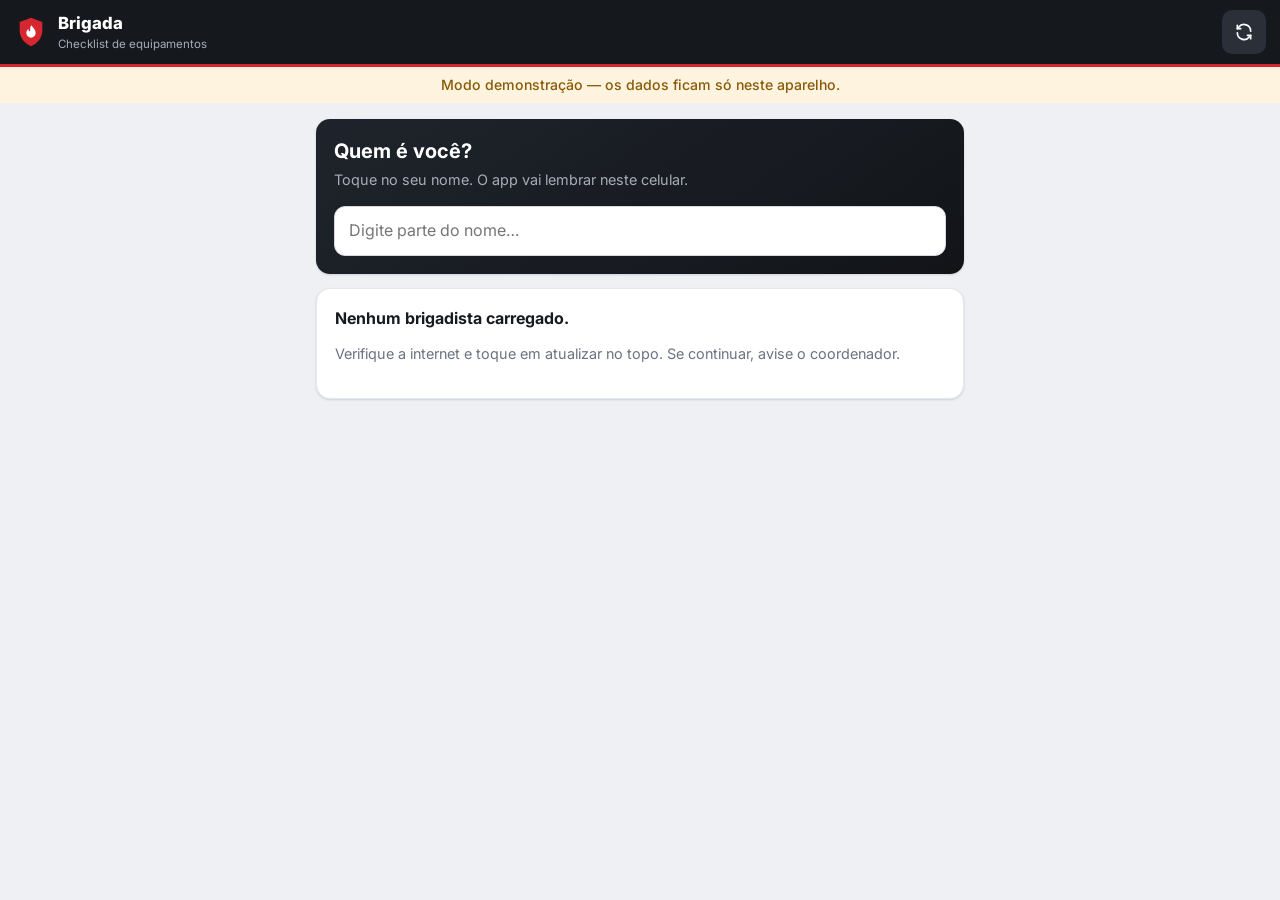
==== index.html @ 599e7965 "Checklist da brigada: app do celular, gestão e banco Supabase - index.html: app da brigada (login po" ====
<!doctype html>
<html lang="pt-BR">
<head>
<meta charset="utf-8">
<meta name="viewport" content="width=device-width, initial-scale=1, viewport-fit=cover">
<meta name="theme-color" content="#15181d">
<meta name="apple-mobile-web-app-capable" content="yes">
<title>Brigada Checklist</title>
<link rel="icon" href="data:image/svg+xml,<svg xmlns='http://www.w3.org/2000/svg' viewBox='0 0 24 24'><path d='M12 2l8 3v6c0 5-3.5 9.5-8 11-4.5-1.5-8-6-8-11V5z' fill='%23d6262f'/></svg>">
<link rel="preconnect" href="https://fonts.googleapis.com">
<link href="https://fonts.googleapis.com/css2?family=Inter:wght@400;500;600;700;800&display=swap" rel="stylesheet">
<link rel="stylesheet" href="estilo.css">
<style>
  /* Específico do app de celular */
  .btn-scan { min-height: 132px; justify-content: flex-start; gap: 18px; padding: 20px 22px; text-align: left; position: relative; overflow: hidden; }
  .btn-scan .ic { width: 58px; height: 58px; }
  .btn-scan b { display: block; font-size: 1.5rem; font-weight: 800; }
  .btn-scan small { display: block; font-weight: 500; opacity: .85; font-size: .9rem; }
  .btn-scan::after { content: ""; position: absolute; right: -30px; top: -30px; width: 140px; height: 140px; border-radius: 50%; background: rgba(255,255,255,.08); }
  .btn-meus { min-height: 76px; justify-content: flex-start; text-align: left; }
  .btn-meus .tag { margin-left: auto; }
  .nomes .btn { justify-content: flex-start; text-align: left; min-height: 60px; font-size: 1rem; margin-bottom: 8px; font-weight: 600; }
  .nomes .btn small { margin-left: auto; font-weight: 500; color: var(--muted); white-space: nowrap; }
  .ativo-card .topo-eq { display: flex; gap: 14px; align-items: center; }
  .ativo-card .topo-eq .chip { width: 54px; height: 54px; border-radius: 14px; background: var(--red); color: #fff; }
  .ativo-card .topo-eq .chip .ic { width: 30px; height: 30px; }
  .ativo-card .cod { font-size: 1.6rem; font-weight: 800; line-height: 1.1; }
  .ativo-card dl { margin: 16px 0 0; display: grid; grid-template-columns: auto 1fr; gap: 9px 14px; font-size: .92rem; }
  .ativo-card dt { color: #a7adb8; }
  .ativo-card dd { margin: 0; text-align: right; font-weight: 600; }
  .item { border: 1px solid var(--line); border-radius: var(--raio); padding: 14px; margin-bottom: 10px; background: #fff; box-shadow: var(--sombra); }
  .item.ok { border-color: var(--green); box-shadow: inset 4px 0 0 var(--green), var(--sombra); }
  .item.nc { border-color: var(--red); box-shadow: inset 4px 0 0 var(--red), var(--sombra); background: #fffafa; }
  .item p { margin: 0 0 12px; font-weight: 600; display: flex; gap: 10px; }
  .item p .n { color: var(--muted); font-variant-numeric: tabular-nums; }
  .item .opc { display: grid; grid-template-columns: 1fr 1fr; gap: 10px; }
  .item .opc button { min-height: 58px; font: inherit; font-size: 1.05rem; font-weight: 700; border-radius: 11px; border: 1.5px solid var(--line); background: #f8f9fb; color: var(--txt); display: flex; align-items: center; justify-content: center; gap: 8px; cursor: pointer; }
  .item.ok .opc .b-ok { background: var(--green); border-color: var(--green); color: #fff; }
  .item.nc .opc .b-nc { background: var(--red); border-color: var(--red); color: #fff; }
  .ok-msg { text-align: center; padding: 34px 18px; }
  .ok-msg .chip { width: 76px; height: 76px; border-radius: 50%; margin-bottom: 10px; }
  .ok-msg .chip .ic { width: 40px; height: 40px; }
  .scan-box { background: var(--ink); border-radius: 18px; padding: 18px; color: #fff; text-align: center; }
  .scan-box h2 { margin: 0; }
  .scan-frame { position: relative; margin: 16px auto 8px; max-width: 420px; }
  #leitor { width: 100%; border-radius: 12px; overflow: hidden; background: #000; min-height: 280px; }
  #leitor video { object-fit: cover; }
  .scan-frame .c { position: absolute; width: 38px; height: 38px; border: 4px solid #fff; z-index: 2; pointer-events: none; }
  .scan-frame .c1 { top: -6px; left: -6px; border-right: 0; border-bottom: 0; border-radius: 12px 0 0 0; }
  .scan-frame .c2 { top: -6px; right: -6px; border-left: 0; border-bottom: 0; border-radius: 0 12px 0 0; }
  .scan-frame .c3 { bottom: -6px; left: -6px; border-right: 0; border-top: 0; border-radius: 0 0 0 12px; }
  .scan-frame .c4 { bottom: -6px; right: -6px; border-left: 0; border-top: 0; border-radius: 0 0 12px 0; }
  @media (max-width: 420px) { .marca small { display: none; } }
</style>
</head>
<body>
<header class="topo">
  <button class="ibtn" id="btn-voltar" aria-label="Voltar" onclick="voltar()" hidden></button>
  <a class="marca" href="#/">
    <svg class="escudo" viewBox="0 0 24 24"><path d="M12 2l8 3v6c0 5-3.5 9.5-8 11-4.5-1.5-8-6-8-11V5z" fill="#d6262f"/><path d="M12.2 7.2c1.6 1.9 3.1 3.2 3.1 5.5a3.3 3.3 0 0 1-6.6 0c0-1.3.6-2.2 1.4-2.9.1 1.1.7 1.7 1.3 1.7 0-1.7-.2-2.8.8-4.3z" fill="#fff"/></svg>
    <span style="min-width:0"><b id="titulo">Brigada</b><small>Checklist de equipamentos</small></span>
  </a>
  <img class="logo" src="logo.png" alt="Dois Marcos Sementes" onerror="this.hidden=true">
  <button class="ibtn" id="btn-sync" onclick="sincronizar(true)" aria-label="Atualizar dados"></button>
</header>
<div id="banner"></div>
<main id="app"><div class="carregando">Carregando…</div></main>

<script src="dados-iniciais.js"></script>
<script src="comum.js"></script>
<script>
/* =================== APP DA BRIGADA (celular) =================== */
let leitorQR = null;
let destinoPosLogin = '';   // rota pedida antes de escolher o nome (ex.: link do QR)
const usuario = () => lsGet(LS.usuario, null);
/* dupla atual do brigadista (lida do cadastro, para refletir trocas feitas na gestão) */
function minhaDupla() { const u = usuario(); const b = u && S.brigadistas.find(x => x.Nome === u.Nome); return String(b ? b.Dupla || '' : (u && u.Dupla) || ''); }

/* Leitura do QR: o checklist só abre com o código secreto lido na etiqueta.
   O código fica só na memória (some do endereço) e vale por 30 minutos. */
const VALIDADE_LEITURA_MIN = 30;
let leitura = null; // { cod, token, em }
function leituraValida(cod) {
  return leitura && leitura.cod.toUpperCase() === String(cod).toUpperCase() && Date.now() - leitura.em < VALIDADE_LEITURA_MIN * 60000;
}

const ROTAS = { '': telaInicio, 'quem': telaQuem, 'ler': telaLer, 'eq': telaChecklist, 'meus': telaMeus };

function rota() {
  pararLeitor();
  let partes = location.hash.replace(/^#\/?/, '').split('/');
  // link vindo do QR: #/eq/CODIGO/TOKEN → guarda o token e tira do endereço
  if (partes[0] === 'eq' && partes[2]) {
    leitura = { cod: decodeURIComponent(partes[1]), token: decodeURIComponent(partes[2]), em: Date.now() };
    history.replaceState(null, '', '#/eq/' + partes[1]);
    partes = partes.slice(0, 2);
  }
  const nome = ROTAS[partes[0]] ? partes[0] : '';
  const arg = decodeURIComponent(partes.slice(1).join('/'));
  if (!usuario() && nome !== 'quem') {
    destinoPosLogin = location.hash.replace(/^#\/?/, '');
    return telaQuem();
  }
  document.getElementById('btn-voltar').hidden = nome === '';
  ROTAS[nome](arg);
  window.scrollTo(0, 0);
}
function render(titulo, html) {
  document.getElementById('titulo').textContent = titulo;
  document.getElementById('app').innerHTML = html;
}

async function sincronizar(manual) {
  const b = document.getElementById('btn-sync');
  b.disabled = true;
  await enviarFila();
  await carregar();
  b.disabled = false;
  atualizarBanner();
  rota();
  if (manual) toast(S.offline ? 'Sem internet — usando dados salvos' : 'Dados atualizados');
}

/* ---------- Login: escolher o nome ---------- */
function telaQuem() {
  document.getElementById('btn-voltar').hidden = !usuario();
  const lista = S.brigadistas.filter(ativo).sort((a, b) => a.Nome.localeCompare(b.Nome));
  render('Brigada', `
    <div class="card escuro">
      <h2 style="margin-bottom:4px">Quem é você?</h2>
      <p class="muted" style="margin-top:0">Toque no seu nome. O app vai lembrar neste celular.</p>
      <input id="busca-nome" type="search" placeholder="Digite parte do nome…" oninput="filtrarNomes(this.value)" autocomplete="off">
    </div>
    <div class="nomes" id="nomes">
      ${lista.map(b => `<button type="button" class="btn sec" data-n="${esc(semAcento(b.Nome))}" onclick="escolherUsuario(${S.brigadistas.indexOf(b)})">
        ${esc(b.Nome)} <small>${b.Dupla ? 'Dupla ' + esc(b.Dupla) : esc(b.Setor)}</small></button>`).join('')}
      ${lista.length ? '' : `<div class="card"><b>Nenhum brigadista carregado.</b><p class="muted">Verifique a internet e toque em atualizar no topo. Se continuar, avise o coordenador.</p></div>`}
    </div>`);
}
const semAcento = s => String(s).normalize('NFD').replace(/[̀-ͯ]/g, '').toLowerCase();
function filtrarNomes(q) {
  q = semAcento(q).trim();
  document.querySelectorAll('#nomes .btn').forEach(b => b.hidden = q && !b.dataset.n.includes(q));
}
function escolherUsuario(i) {
  const b = S.brigadistas[i];
  lsSet(LS.usuario, { Nome: b.Nome, Dupla: String(b.Dupla || '') });
  const destino = destinoPosLogin && destinoPosLogin !== 'quem' ? destinoPosLogin : '';
  destinoPosLogin = '';
  ir(destino);
  toast('Olá, ' + primeiroNome(b.Nome) + '!');
}
function sair() { lsSet(LS.usuario, null); ir('quem'); }

/* ---------- Início ---------- */
function telaInicio() {
  const u = usuario();
  const meus = equipamentos().filter(e => minhaDupla() && duplaDe(e) === minhaDupla());
  const r = resumo(meus, mesAtual());
  const parceiro = membrosDupla(minhaDupla()).filter(b => b.Nome !== u.Nome).map(b => primeiroNome(b.Nome)).join(', ');
  render('Brigada', `
    <div class="card escuro">
      <div class="donut-wrap" style="gap:16px">
        <div style="flex:1;min-width:170px">
          <div class="muted">Olá,</div>
          <h2 style="margin:0 0 4px;font-size:1.3rem">${esc(u.Nome)}</h2>
          <div class="muted">${minhaDupla() ? 'Dupla ' + esc(minhaDupla()) + (parceiro ? ' · com ' + esc(parceiro) : '') : 'Sem dupla definida'}</div>
          <button class="btn peq escuro" style="margin-top:12px" onclick="sair()">${ico('sair')} Não sou eu</button>
        </div>
        ${meus.length ? donut([{ v: r.ok, cor: COR.ok }, { v: r.nc, cor: COR.nc }], r.pct + '%', 'feito', 116, 'rgba(255,255,255,.14)') : ''}
      </div>
      ${meus.length ? `<div style="margin-top:14px;font-size:.92rem"><b>${nomeMes(mesAtual())}</b> · ${r.feitos} de ${r.total} feitos ·
        ${r.pend ? `<span style="color:#f5b94a">faltam ${r.pend}</span>` : '<span style="color:#5fd39f">tudo feito ✔</span>'}</div>`
      : '<p class="muted" style="margin-bottom:0">Nenhum equipamento atribuído à sua dupla ainda.</p>'}
    </div>
    <button class="btn btn-scan" onclick="ir('ler')">${ico('scan')}<span><b>Ler QR Code</b><small>Aponte para a etiqueta do equipamento</small></span></button>
    <button class="btn sec btn-meus" onclick="ir('meus')"><span class="chip ambar">${ico('lista')}</span>Meus equipamentos${r.pend ? `<span class="tag pend">${r.pend} pendentes</span>` : ''}</button>`);
}

/* ---------- Leitor de QR ---------- */
function telaLer() {
  render('Ler QR Code', `
    <div class="scan-box">
      <h2>Escanear equipamento</h2>
      <div class="muted" style="color:#a7adb8">QR Code na etiqueta do extintor ou hidrante</div>
      <div class="scan-frame"><span class="c c1"></span><span class="c c2"></span><span class="c c3"></span><span class="c c4"></span><div id="leitor"></div></div>
    </div>
    <div class="card" style="margin-top:14px">
      <p class="muted" style="margin:0">O checklist só abre lendo o QR Code no local. Etiqueta danificada ou ilegível? <b>Avise o coordenador</b> para imprimir outra.</p>
    </div>`);
  iniciarLeitor();
}
/* Texto lido no QR → { cod, token }. Etiquetas antigas (sem token) não valem. */
function lerQR(txt) {
  const m = String(txt).match(/#\/eq\/([^/?&#\s]+)\/([^/?&#\s]+)/);
  if (!m) return toast('Este QR Code não é uma etiqueta válida da brigada.');
  const cod = decodeURIComponent(m[1]);
  const eq = eqPorCodigo(cod);
  if (!eq) return toast('Equipamento não encontrado: ' + cod);
  leitura = { cod: eq.Codigo, token: decodeURIComponent(m[2]), em: Date.now() };
  ir('eq/' + encodeURIComponent(eq.Codigo));
}
function msgLeitor(txt) { const el = document.getElementById('leitor'); if (el) el.innerHTML = `<p style="color:#fff;padding:40px 20px">${txt}</p>`; }
async function iniciarLeitor() {
  if (!window.Html5Qrcode) {
    try { await carregarScript('https://unpkg.com/html5-qrcode@2.3.8/html5-qrcode.min.js'); }
    catch (e) { return msgLeitor('Não foi possível carregar o leitor. Use a câmera do próprio celular para ler o QR Code.'); }
  }
  if (!document.getElementById('leitor') || leitorQR) return;
  leitorQR = new Html5Qrcode('leitor');
  leitorQR.start({ facingMode: 'environment' }, { fps: 10, qrbox: { width: 230, height: 230 } },
    txt => { pararLeitor(); if (navigator.vibrate) navigator.vibrate(120); lerQR(txt); },
    () => {}
  ).catch(() => msgLeitor('Sem acesso à câmera. Permita o uso da câmera no navegador, ou use a câmera do próprio celular para ler o QR Code.'));
}
function pararLeitor() {
  if (!leitorQR) return;
  const l = leitorQR; leitorQR = null;
  try { l.stop().then(() => l.clear()).catch(() => {}); } catch (e) {}
}

/* ---------- Checklist ---------- */
let respostas = {};
function telaChecklist(cod) {
  const eq = eqPorCodigo(cod);
  if (!eq) return render('Equipamento', `<div class="card"><h2>Código não encontrado</h2><p>${esc(cod)}</p></div><button class="btn" onclick="ir('')">Início</button>`);
  const u = usuario();
  const st = statusEq(eq.Codigo, mesAtual());
  const itens = itensDe(eq);
  respostas = {};
  const outraDupla = duplaDe(eq) && minhaDupla() && duplaDe(eq) !== minhaDupla();
  if (!leituraValida(eq.Codigo)) return telaPrecisaLer(eq, st);
  render(eq.Codigo, `
    <div class="card escuro ativo-card">
      <div class="topo-eq">
        <span class="chip">${iconeDe(eq)}</span>
        <div style="min-width:0"><div class="cod">${esc(eq.Codigo)}</div><div class="muted">${esc(nomeTipo(eq))}</div></div>
      </div>
      <dl>
        <dt>Setor (local)</dt><dd>${esc(eq.Local)}${eq.Grupo ? '<br><span class="muted">' + esc(eq.Grupo) + '</span>' : ''}</dd>
        <dt>Responsável</dt><dd>${duplaDe(eq) ? 'Dupla ' + esc(duplaDe(eq)) + ' · ' + esc(nomesDupla(duplaDe(eq))) : 'Sem dupla'}</dd>
        <dt>Último checklist</dt><dd>${st.reg ? fmtData(st.reg.DataHora) + ' · ' + esc(primeiroNome(st.reg.Brigadista)) : '—'}</dd>
        <dt>Status do mês</dt><dd>${tagStatus(st)}</dd>
      </dl>
      ${outraDupla ? `<div class="aviso">Este equipamento é da dupla ${esc(duplaDe(eq))}. Você pode fazer mesmo assim.</div>` : ''}
    </div>
    <button class="btn verde" onclick="marcarTodos()">${ico('ok')} Marcar tudo OK</button>
    <div id="itens">
      ${itens.map((t, i) => `<div class="item" id="it${i}"><p><span class="n">${String(i + 1).padStart(2, '0')}</span>${esc(t)}</p>
        <div class="opc"><button class="b-ok" onclick="resp(${i},'ok')">${ico('ok')} OK</button><button class="b-nc" onclick="resp(${i},'nc')">${ico('x')} Problema</button></div></div>`).join('')}
    </div>
    <div class="card">
      <label class="campo" for="obs" style="margin-top:0">Observação <span class="muted" id="obs-obrig"></span></label>
      <textarea id="obs" placeholder="Descreva o problema encontrado…"></textarea>
    </div>
    <button class="btn" style="min-height:70px;font-size:1.2rem" id="btn-salvar" onclick="salvarChecklist('${esc(eq.Codigo)}')">${ico('salvar')} Salvar checklist</button>`);
}
/* Sem leitura válida do QR: mostra só as informações e manda ler a etiqueta no local */
function telaPrecisaLer(eq, st) {
  render(eq.Codigo, `
    <div class="card escuro ativo-card">
      <div class="topo-eq">
        <span class="chip">${iconeDe(eq)}</span>
        <div style="min-width:0"><div class="cod">${esc(eq.Codigo)}</div><div class="muted">${esc(nomeTipo(eq))}</div></div>
      </div>
      <dl>
        <dt>Setor (local)</dt><dd>${esc(eq.Local)}</dd>
        <dt>Status do mês</dt><dd>${tagStatus(st)}</dd>
      </dl>
    </div>
    <div class="card ok-msg" style="padding:24px 18px">
      <span class="chip ambar">${ico('scan')}</span>
      <h2>Vá até o equipamento</h2>
      <p class="muted" style="margin:0">Para fazer o checklist é obrigatório ler o QR Code da etiqueta, no local.${leitura && leitura.cod === eq.Codigo ? ' A leitura anterior expirou (vale ' + VALIDADE_LEITURA_MIN + ' min).' : ''}</p>
    </div>
    <button class="btn btn-scan" onclick="ir('ler')">${ico('scan')}<span><b>Ler QR Code</b><small>Aponte para a etiqueta do equipamento</small></span></button>`);
}
function resp(i, v) {
  respostas[i] = v;
  document.getElementById('it' + i).className = 'item ' + v;
  const temNC = Object.values(respostas).includes('nc');
  document.getElementById('obs-obrig').textContent = temNC ? '(obrigatória)' : '';
}
function marcarTodos() {
  document.querySelectorAll('#itens .item').forEach((_, i) => resp(i, 'ok'));
  document.getElementById('btn-salvar').scrollIntoView({ behavior: 'smooth', block: 'center' });
}
async function salvarChecklist(cod) {
  const eq = eqPorCodigo(cod), itens = itensDe(eq), u = usuario();
  const falta = itens.findIndex((_, i) => !respostas[i]);
  if (falta >= 0) { toast('Responda o item ' + (falta + 1)); document.getElementById('it' + falta).scrollIntoView({ behavior: 'smooth', block: 'center' }); return; }
  const nc = itens.filter((_, i) => respostas[i] === 'nc');
  const obs = document.getElementById('obs').value.trim();
  if (nc.length && !obs) { toast('Descreva o problema na observação'); document.getElementById('obs').focus(); return; }
  if (!leituraValida(eq.Codigo)) { toast('A leitura do QR expirou. Leia a etiqueta de novo.'); return ir('ler'); }
  const btn = document.getElementById('btn-salvar'); btn.disabled = true; btn.textContent = 'Salvando…';
  const agora = new Date();
  const reg = {
    Id: agora.getTime().toString(36) + Math.random().toString(36).slice(2, 7),
    DataHora: agora.toISOString(), Mes: mesDe(agora),
    Codigo: eq.Codigo, Categoria: eq.Categoria, Tipo: eq.Tipo, Local: eq.Local, Dupla: duplaDe(eq), Setor: setorDe(eq),
    Brigadista: u.Nome, Resultado: nc.length ? 'NC' : 'OK', ItensNC: nc.join('; '), Observacao: obs,
    Detalhe: JSON.stringify({ itens: Object.fromEntries(itens.map((t, i) => [t, respostas[i]])), origem: 'QR', lidoEm: new Date(leitura.em).toISOString(), duplaBrigadista: minhaDupla() }),
    Token: leitura.token, // o banco confere com o código da etiqueta; não é gravado
  };
  leitura = null; // cada leitura vale para um checklist
  const { enviado, recusado } = await salvarRegistro(reg);
  atualizarBanner();
  if (recusado) return render('Recusado', `
    <div class="card ok-msg">
      <span class="chip vermelho">${ico('x')}</span>
      <h2>Checklist não aceito</h2>
      <p class="muted" style="margin:0">O QR Code lido não confere com a etiqueta atual de <b>${esc(eq.Codigo)}</b>. A etiqueta pode ter sido trocada. Leia a etiqueta do equipamento de novo ou avise o coordenador.</p>
    </div>
    <button class="btn btn-scan" onclick="ir('ler')">${ico('scan')}<span><b>Ler QR Code</b><small>Tentar de novo</small></span></button>`);
  render('Salvo', `
    <div class="card ok-msg">
      <span class="chip ${nc.length ? 'vermelho' : 'verde'}">${ico(nc.length ? 'alerta' : 'ok')}</span>
      <h2>${nc.length ? 'Salvo com problema' : 'Checklist salvo!'}</h2>
      <p style="margin:0"><b>${esc(eq.Codigo)}</b> · ${esc(eq.Local)}</p>
      ${nc.length ? `<p class="muted">Problemas: ${esc(nc.join('; '))}</p>` : ''}
      ${!enviado ? '<p class="aviso">Sem internet: ficou salvo no celular e será enviado automaticamente.</p>' : ''}
    </div>
    <button class="btn btn-scan" onclick="ir('ler')">${ico('scan')}<span><b>Próximo equipamento</b><small>Ler outro QR Code</small></span></button>
    <div class="grade2">
      <button class="btn sec" onclick="ir('meus')">${ico('lista')} Meus</button>
      <button class="btn sec" onclick="ir('')">${ico('inicio')} Início</button>
    </div>`);
}

/* ---------- Meus equipamentos ---------- */
function telaMeus() {
  const u = usuario(), mes = mesAtual();
  const ordem = { pend: 0, nc: 1, ok: 2 };
  const meus = equipamentos().filter(e => minhaDupla() && duplaDe(e) === minhaDupla())
    .map(e => ({ e, s: statusEq(e.Codigo, mes) }))
    .sort((a, b) => (ordem[a.s.st] - ordem[b.s.st]) || a.e.Codigo.localeCompare(b.e.Codigo));
  const r = resumo(meus.map(x => x.e), mes);
  // agrupa por setor (localização); setores com pendência aparecem primeiro
  const grupos = setoresDaDupla(minhaDupla()).map(nome => ({ nome, itens: meus.filter(x => setorDe(x.e) === nome) }))
    .filter(g => g.itens.length)
    .sort((a, b) => (b.itens.filter(x => x.s.st === 'pend').length > 0) - (a.itens.filter(x => x.s.st === 'pend').length > 0) || ordenaPt(a.nome, b.nome));
  render('Meus equipamentos', `
    <div class="card">
      <div class="linha" style="justify-content:space-between"><h2 style="margin:0">Dupla ${esc(minhaDupla() || '—')}</h2><span class="muted">${nomeMes(mes)}</span></div>
      <div class="muted" style="margin-top:4px">${grupos.length} setor(es) · ${r.total} equipamentos · checklist só lendo o QR no local</div>
      <div class="linha" style="justify-content:space-between;margin:10px 0 6px"><span>${r.feitos} de ${r.total} feitos</span><b>${r.pct}%</b></div>
      <div class="barra"><i style="width:${r.pct}%"></i></div>
    </div>
    ${grupos.map(g => { const rg = resumo(g.itens.map(x => x.e), mes); return `
    <div class="card" style="padding-top:12px;padding-bottom:6px">
      <div class="linha" style="justify-content:space-between;gap:8px"><b style="flex:1;min-width:0">${esc(g.nome)}</b><span class="tag ${rg.pend ? 'pend' : rg.nc ? 'nc' : 'ok'}">${rg.feitos}/${rg.total}</span></div>
      <ul class="lista">${g.itens.map(({ e, s }) => `<li><a class="lin" href="#/eq/${encodeURIComponent(e.Codigo)}">
        <span class="chip ${s.st === 'ok' ? 'verde' : s.st === 'nc' ? 'vermelho' : 'ambar'}">${iconeDe(e)}</span>
        <span class="info"><b>${esc(e.Codigo)}</b><small>${esc(nomeTipo(e))}</small></span>${tagStatus(s)}</a></li>`).join('')}</ul>
    </div>`; }).join('')}
    ${meus.length ? '' : '<div class="card"><p class="muted" style="margin:0">Nenhum setor atribuído à sua dupla. Avise o coordenador da brigada.</p></div>'}`);
}

/* ---------- Início do app ---------- */
document.getElementById('btn-voltar').innerHTML = ico('voltar');
document.getElementById('btn-sync').innerHTML = ico('sync');
window.addEventListener('hashchange', rota);
window.addEventListener('online', () => sincronizar());
(async () => {
  await carregar();
  atualizarBanner();
  rota();
  enviarFila().then(atualizarBanner);
})();
</script>
</body>
</html>
---- estilo.css ----
/* Estilo comum — app da brigada (index.html) e gestão (gestao.html) */
:root {
  --ink: #15181d; --ink2: #1d2128; --ink3: #2a2f38;
  --red: #d6262f; --red-d: #a81c23; --red-l: #fdecec;
  --green: #0f7a52; --green-l: #e4f4ec;
  --amber: #d98a06; --amber-l: #fdf3df;
  --bg: #eef0f3; --card: #fff; --txt: #161a21; --muted: #6b7280; --line: #e4e7eb;
  --raio: 14px; --sombra: 0 1px 2px rgba(16,24,40,.06), 0 1px 3px rgba(16,24,40,.08);
}
* { box-sizing: border-box; }
html, body { margin: 0; background: var(--bg); color: var(--txt);
  font: 16px/1.45 Inter, system-ui, -apple-system, "Segoe UI", Roboto, sans-serif; -webkit-tap-highlight-color: transparent; }
[hidden] { display: none !important; }
.ic { width: 1.25em; height: 1.25em; flex: none; vertical-align: -.25em; }
a { color: var(--red); }

/* ---------- topo ---------- */
header.topo { position: sticky; top: 0; z-index: 10; background: var(--ink); color: #fff;
  display: flex; align-items: center; gap: 10px; padding: 10px 14px; padding-top: max(10px, env(safe-area-inset-top));
  border-bottom: 3px solid var(--red); }
.marca { display: flex; align-items: center; gap: 10px; flex: 1; min-width: 0; color: #fff; text-decoration: none; }
.marca .escudo { width: 34px; height: 34px; flex: none; }
.marca b { display: block; font-size: 1.05rem; font-weight: 800; white-space: nowrap; overflow: hidden; text-overflow: ellipsis; }
.marca small { display: block; font-size: .72rem; color: #a7adb8; white-space: nowrap; overflow: hidden; text-overflow: ellipsis; }
.logo { height: 34px; background: #fff; border-radius: 8px; padding: 3px 5px; flex: none; }
.ibtn { background: var(--ink3); color: #fff; border: 0; border-radius: 10px; min-width: 44px; min-height: 44px;
  display: inline-flex; align-items: center; justify-content: center; gap: 8px; cursor: pointer; font: inherit; font-weight: 600; padding: 0 12px; }
.ibtn:disabled { opacity: .5; }
.banner { background: var(--amber-l); color: #8a5a06; padding: 8px 16px; font-size: .88rem; text-align: center; font-weight: 500; }
main { max-width: 680px; margin: 0 auto; padding: 16px; padding-bottom: 48px; }

/* ---------- blocos ---------- */
.card { background: var(--card); border-radius: var(--raio); padding: 18px; margin-bottom: 14px; box-shadow: var(--sombra); border: 1px solid var(--line); }
.card.escuro { background: linear-gradient(145deg, #1f242c, #121418); color: #fff; border: 0; }
.card.escuro .muted { color: #a7adb8; }
.titulo-pag { margin: 4px 0 18px; }
.titulo-pag h2 { margin: 0; font-size: 1.5rem; font-weight: 800; }
h2 { font-size: 1.25rem; margin: 0 0 10px; font-weight: 700; }
h3 { font-size: 1rem; margin: 0 0 12px; font-weight: 700; }
.muted { color: var(--muted); font-size: .9rem; }
.linha { display: flex; gap: 10px; align-items: center; flex-wrap: wrap; }
.linha > .cresce { flex: 1; min-width: 150px; }
.grade2 { display: grid; grid-template-columns: 1fr 1fr; gap: 12px; }

/* ---------- botões ---------- */
.btn { display: flex; align-items: center; justify-content: center; gap: 10px; width: 100%;
  min-height: 60px; padding: 14px 18px; margin-bottom: 12px; border: 0; border-radius: 12px;
  font: inherit; font-size: 1.1rem; font-weight: 700; color: #fff; background: var(--red); text-decoration: none; cursor: pointer;
  box-shadow: 0 2px 0 var(--red-d); }
.btn:active { transform: translateY(1px); box-shadow: none; }
.btn.sec { background: #fff; color: var(--txt); border: 1px solid var(--line); box-shadow: var(--sombra); }
.btn.verde { background: var(--green); box-shadow: 0 2px 0 #0a5a3c; }
.btn.escuro { background: var(--ink3); box-shadow: none; }
.btn.peq { min-height: 44px; font-size: .95rem; margin: 0; width: auto; padding: 9px 16px; }
.btn:disabled { opacity: .55; }
.chip { width: 42px; height: 42px; border-radius: 11px; display: inline-flex; align-items: center; justify-content: center; flex: none; }
.chip .ic { width: 22px; height: 22px; }
.chip.vermelho { background: var(--red-l); color: var(--red); }
.chip.verde { background: var(--green-l); color: var(--green); }
.chip.ambar { background: var(--amber-l); color: var(--amber); }
.chip.azul { background: #e7eefc; color: #2f5bd3; }
.chip.escuro { background: var(--ink3); color: #fff; }

/* ---------- status ---------- */
.tag { display: inline-flex; align-items: center; gap: 6px; padding: 4px 10px; border-radius: 99px; font-size: .78rem; font-weight: 600; white-space: nowrap; }
.tag::before { content: ""; width: 7px; height: 7px; border-radius: 50%; background: currentColor; }
.tag.ok { background: var(--green-l); color: var(--green); }
.tag.pend { background: var(--amber-l); color: #a86a04; }
.tag.nc { background: var(--red-l); color: var(--red); }
.tag.cinza { background: #eef0f3; color: var(--muted); }
.barra { height: 8px; background: #e9ecf0; border-radius: 99px; overflow: hidden; }
.card.escuro .barra { background: rgba(255,255,255,.14); }
.barra > i { display: block; height: 100%; background: var(--green); border-radius: 99px; }

/* ---------- KPIs / donut ---------- */
.kpis { display: grid; grid-template-columns: repeat(4, 1fr); gap: 12px; margin-bottom: 14px; }
.kpi { background: var(--card); border: 1px solid var(--line); border-radius: var(--raio); padding: 14px; box-shadow: var(--sombra); display: flex; gap: 12px; align-items: center; }
.kpi > div > span { display: block; font-size: .8rem; color: var(--muted); font-weight: 500; }
.kpi b { display: block; font-size: 1.7rem; line-height: 1.1; font-weight: 800; }
.kpi small { color: var(--muted); font-size: .75rem; }
.donut-wrap { display: flex; align-items: center; gap: 22px; flex-wrap: wrap; }
.donut { position: relative; flex: none; }
.donut .centro { position: absolute; inset: 0; display: flex; flex-direction: column; align-items: center; justify-content: center; }
.donut .centro b { font-size: 1.6rem; font-weight: 800; line-height: 1; }
.donut .centro small { font-size: .75rem; color: var(--muted); margin-top: 3px; }
.card.escuro .donut .centro small { color: #a7adb8; }
.legenda { list-style: none; margin: 0; padding: 0; flex: 1; min-width: 150px; }
.legenda li { display: flex; align-items: center; gap: 10px; padding: 7px 0; font-size: .92rem; border-bottom: 1px solid var(--line); }
.legenda li:last-child { border: 0; }
.legenda i { width: 10px; height: 10px; border-radius: 50%; flex: none; }
.legenda b { margin-left: auto; font-variant-numeric: tabular-nums; }

/* ---------- listas / tabelas ---------- */
.lista { list-style: none; margin: 0; padding: 0; }
.lista li { border-bottom: 1px solid var(--line); }
.lista li:last-child { border-bottom: 0; }
.lista .lin { display: flex; align-items: center; gap: 12px; color: inherit; text-decoration: none; min-height: 64px; padding: 10px 2px; }
.lista .info { flex: 1; min-width: 0; }
.lista .info b { display: block; font-weight: 600; }
.lista .info small { color: var(--muted); display: block; overflow: hidden; text-overflow: ellipsis; }
table { width: 100%; border-collapse: collapse; font-size: .9rem; }
th, td { text-align: left; padding: 10px 8px; border-bottom: 1px solid var(--line); vertical-align: middle; }
th { color: var(--muted); font-weight: 600; font-size: .74rem; text-transform: uppercase; letter-spacing: .04em; background: #f8f9fb; position: sticky; top: 0; }
td.num, th.num { text-align: right; font-variant-numeric: tabular-nums; }
.tbl-scroll { overflow: auto; }

/* ---------- formulários ---------- */
textarea, input, select { width: 100%; font: inherit; padding: 12px 14px; border: 1px solid #d5d9df; border-radius: 11px; background: #fff; min-height: 50px; color: var(--txt); }
input[type=checkbox] { width: 20px; min-height: 20px; height: 20px; padding: 0; accent-color: var(--red); cursor: pointer; }
textarea:focus, input:focus, select:focus { outline: 2px solid var(--red); outline-offset: 1px; border-color: transparent; }
textarea { min-height: 96px; }
label.campo { display: block; font-weight: 600; margin: 12px 0 6px; }
.aviso { background: var(--amber-l); color: #8a5a06; padding: 12px 14px; border-radius: 11px; margin: 14px 0 0; font-weight: 600; font-size: .92rem; }
.toast { position: fixed; left: 50%; bottom: 24px; transform: translateX(-50%); background: var(--ink); color: #fff; border-left: 4px solid var(--red);
  padding: 12px 20px; border-radius: 12px; z-index: 50; font-weight: 600; max-width: 90vw; box-shadow: 0 8px 24px rgba(0,0,0,.25); }
.carregando { text-align: center; padding: 60px 16px; color: var(--muted); }

/* ---------- etiquetas QR ---------- */
.etiquetas { display: grid; grid-template-columns: repeat(auto-fill, minmax(196px, 1fr)); gap: 12px; }
.etq { background: #fff; border: 2px solid var(--ink); border-radius: 12px; overflow: hidden; text-align: center; break-inside: avoid; page-break-inside: avoid; }
.etq .top { background: var(--ink); color: #fff; font-weight: 800; font-size: .78rem; padding: 6px; letter-spacing: .06em; display: flex; align-items: center; justify-content: center; gap: 6px; border-bottom: 3px solid var(--red); }
.etq .top svg { width: 14px; height: 14px; }
.qr { display: flex; justify-content: center; margin: 10px 0 4px; }
.qr img, .qr canvas { width: 150px; height: 150px; }
.etq b { font-size: 1.2rem; display: block; font-weight: 800; }
.etq small { display: block; font-size: .72rem; line-height: 1.25; padding: 0 8px; }
.etq .rod { display: flex; align-items: center; justify-content: center; gap: 6px; padding: 6px 8px 8px; }
.etq .rod img { height: 20px; }
.etq .rod span { font-size: .62rem; color: var(--muted); }

@media print {
  header.topo, aside.lateral, .banner, .nao-imprimir { display: none !important; }
  body, main { background: #fff; padding: 0 !important; max-width: none; margin: 0; }
  .card { box-shadow: none; border: 0; padding: 0; }
  .etiquetas { grid-template-columns: repeat(4, 1fr); gap: 6px; }
  * { -webkit-print-color-adjust: exact; print-color-adjust: exact; }
}
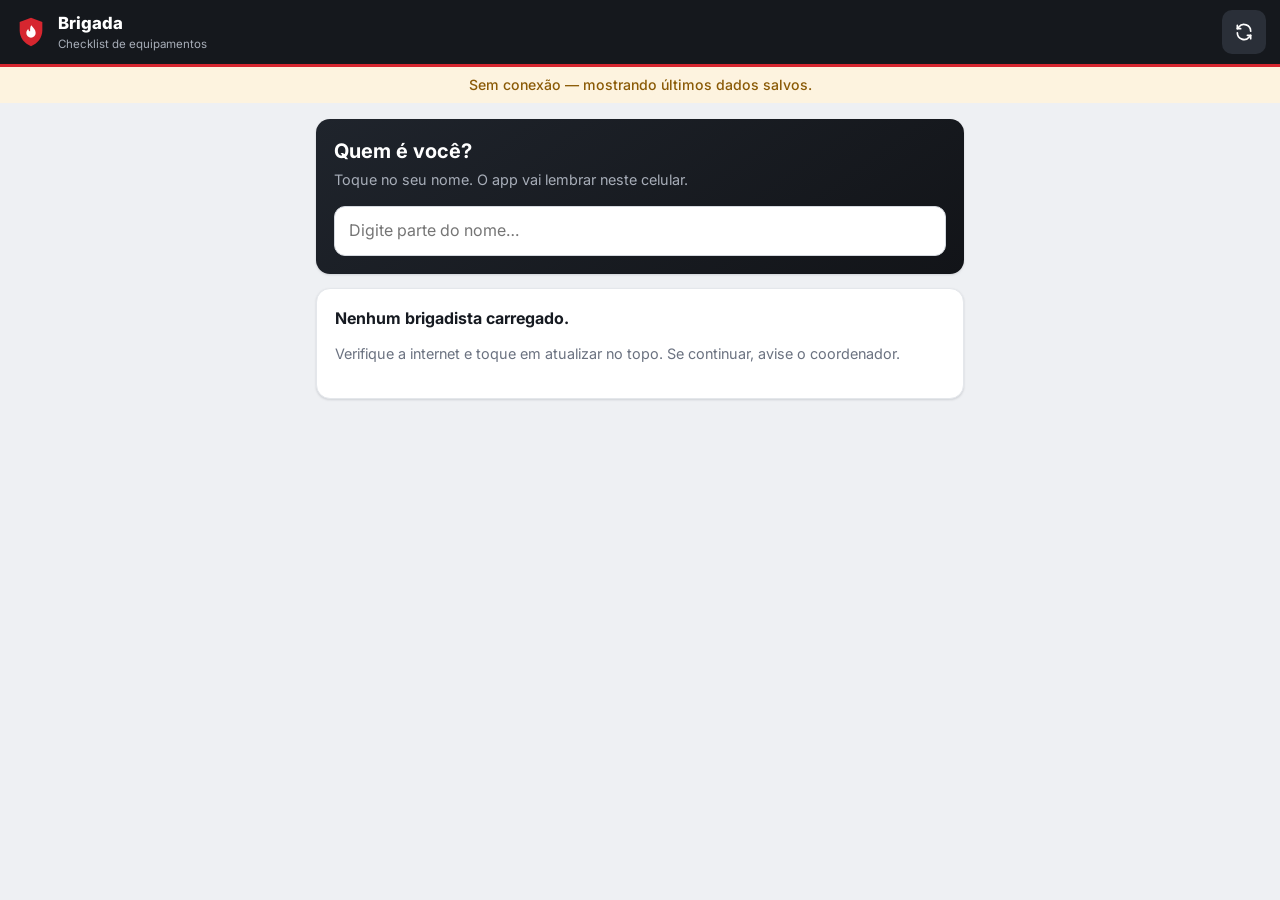
==== commit 9aca584a: "Checklist de hidrante igual ao formulário em papel - Itens do "Checklist de verificação - Sistema de" ====
--- a/index.html
+++ b/index.html
@@ -33,10 +33,18 @@
   .item.nc { border-color: var(--red); box-shadow: inset 4px 0 0 var(--red), var(--sombra); background: #fffafa; }
   .item p { margin: 0 0 12px; font-weight: 600; display: flex; gap: 10px; }
   .item p .n { color: var(--muted); font-variant-numeric: tabular-nums; }
-  .item .opc { display: grid; grid-template-columns: 1fr 1fr; gap: 10px; }
-  .item .opc button { min-height: 58px; font: inherit; font-size: 1.05rem; font-weight: 700; border-radius: 11px; border: 1.5px solid var(--line); background: #f8f9fb; color: var(--txt); display: flex; align-items: center; justify-content: center; gap: 8px; cursor: pointer; }
+  .item.na { border-color: #9aa3af; box-shadow: inset 4px 0 0 #9aa3af, var(--sombra); background: #fafafa; }
+  .item .opc { display: grid; grid-template-columns: 1fr 1fr 0.62fr; gap: 8px; }
+  .item .opc button { min-height: 58px; font: inherit; font-size: .98rem; font-weight: 700; border-radius: 11px; border: 1.5px solid var(--line); background: #f8f9fb; color: var(--txt); display: flex; align-items: center; justify-content: center; gap: 6px; cursor: pointer; padding: 4px; line-height: 1.15; text-align: center; }
+  .item .opc button .ic { width: 18px; height: 18px; }
   .item.ok .opc .b-ok { background: var(--green); border-color: var(--green); color: #fff; }
   .item.nc .opc .b-nc { background: var(--red); border-color: var(--red); color: #fff; }
+  .item.na .opc .b-na { background: #6b7280; border-color: #6b7280; color: #fff; }
+  .item .obs-item { margin-top: 10px; min-height: 46px; }
+  .extras { display: grid; grid-template-columns: 1fr 1fr; gap: 10px; }
+  .extras > div, .extras input { min-width: 0; }
+  .extras input { padding: 10px 8px; }
+  .extras label { font-weight: 600; font-size: .9rem; display: block; margin-bottom: 4px; }
   .ok-msg { text-align: center; padding: 34px 18px; }
   .ok-msg .chip { width: 76px; height: 76px; border-radius: 50%; margin-bottom: 10px; }
   .ok-msg .chip .ic { width: 40px; height: 40px; }
@@ -226,10 +234,14 @@
   if (!eq) return render('Equipamento', `<div class="card"><h2>Código não encontrado</h2><p>${esc(cod)}</p></div><button class="btn" onclick="ir('')">Início</button>`);
   const u = usuario();
   const st = statusEq(eq.Codigo, mesAtual());
-  const itens = itensDe(eq);
+  const itens = itensDe(eq), extras = camposExtrasDe(eq);
   respostas = {};
   const outraDupla = duplaDe(eq) && minhaDupla() && duplaDe(eq) !== minhaDupla();
   if (!leituraValida(eq.Codigo)) return telaPrecisaLer(eq, st);
+  // valores do cabeçalho (ex.: aquisição da mangueira) do checklist mais recente deste equipamento
+  const ultimoComExtras = S.registros.filter(r => r.Codigo === eq.Codigo).sort((a, b) => b.DataHora.localeCompare(a.DataHora))
+    .map(detalheDe).find(d => d.extras);
+  const anteriores = (ultimoComExtras && ultimoComExtras.extras) || {};
   render(eq.Codigo, `
     <div class="card escuro ativo-card">
       <div class="topo-eq">
@@ -244,14 +256,18 @@
       </dl>
       ${outraDupla ? `<div class="aviso">Este equipamento é da dupla ${esc(duplaDe(eq))}. Você pode fazer mesmo assim.</div>` : ''}
     </div>
-    <button class="btn verde" onclick="marcarTodos()">${ico('ok')} Marcar tudo OK</button>
+    ${extras.length ? `<div class="card"><div class="extras">${extras.map(c => `<div><label for="ex-${c.id}">${esc(c.rotulo)}</label>
+      <input type="${c.tipo}" id="ex-${c.id}" value="${esc(anteriores[c.id] || '')}"></div>`).join('')}</div>
+      ${Object.keys(anteriores).length ? '<p class="muted" style="margin:8px 0 0;font-size:.82rem">Preenchido com o último checklist. Corrija se mudou.</p>' : ''}</div>` : ''}
+    <button class="btn verde" onclick="marcarTodos()">${ico('ok')} Tudo conforme</button>
     <div id="itens">
       ${itens.map((t, i) => `<div class="item" id="it${i}"><p><span class="n">${String(i + 1).padStart(2, '0')}</span>${esc(t)}</p>
-        <div class="opc"><button class="b-ok" onclick="resp(${i},'ok')">${ico('ok')} OK</button><button class="b-nc" onclick="resp(${i},'nc')">${ico('x')} Problema</button></div></div>`).join('')}
+        <div class="opc"><button class="b-ok" onclick="resp(${i},'ok')">${ico('ok')} Conforme</button><button class="b-nc" onclick="resp(${i},'nc')">${ico('x')} Não conforme</button><button class="b-na" onclick="resp(${i},'na')">N.A.</button></div>
+        <input class="obs-item" id="obs${i}" placeholder="Observação deste item" hidden></div>`).join('')}
     </div>
     <div class="card">
-      <label class="campo" for="obs" style="margin-top:0">Observação <span class="muted" id="obs-obrig"></span></label>
-      <textarea id="obs" placeholder="Descreva o problema encontrado…"></textarea>
+      <label class="campo" for="obs" style="margin-top:0">Observações / ações necessárias</label>
+      <textarea id="obs" placeholder="Opcional"></textarea>
     </div>
     <button class="btn" style="min-height:70px;font-size:1.2rem" id="btn-salvar" onclick="salvarChecklist('${esc(eq.Codigo)}')">${ico('salvar')} Salvar checklist</button>`);
 }
@@ -278,8 +294,10 @@
 function resp(i, v) {
   respostas[i] = v;
   document.getElementById('it' + i).className = 'item ' + v;
-  const temNC = Object.values(respostas).includes('nc');
-  document.getElementById('obs-obrig').textContent = temNC ? '(obrigatória)' : '';
+  const campo = document.getElementById('obs' + i);
+  campo.hidden = v === 'ok';                       // como a coluna "N.A. / Observação" do papel
+  campo.placeholder = v === 'nc' ? 'O que está errado? (obrigatório)' : 'Observação (opcional)';
+  if (v === 'nc') campo.focus();
 }
 function marcarTodos() {
   document.querySelectorAll('#itens .item').forEach((_, i) => resp(i, 'ok'));
@@ -289,9 +307,12 @@
   const eq = eqPorCodigo(cod), itens = itensDe(eq), u = usuario();
   const falta = itens.findIndex((_, i) => !respostas[i]);
   if (falta >= 0) { toast('Responda o item ' + (falta + 1)); document.getElementById('it' + falta).scrollIntoView({ behavior: 'smooth', block: 'center' }); return; }
-  const nc = itens.filter((_, i) => respostas[i] === 'nc');
+  const obsItens = Object.fromEntries(itens.map((t, i) => [t, respostas[i] === 'ok' ? '' : document.getElementById('obs' + i).value.trim()]).filter(x => x[1]));
+  const semObs = itens.findIndex((t, i) => respostas[i] === 'nc' && !obsItens[t]);
+  if (semObs >= 0) { toast('Descreva o problema do item ' + (semObs + 1)); document.getElementById('obs' + semObs).focus(); return; }
+  const nc = itens.filter((_, i) => respostas[i] === 'nc').map(t => `${t} (${obsItens[t]})`);
   const obs = document.getElementById('obs').value.trim();
-  if (nc.length && !obs) { toast('Descreva o problema na observação'); document.getElementById('obs').focus(); return; }
+  const extras = Object.fromEntries(camposExtrasDe(eq).map(c => [c.id, document.getElementById('ex-' + c.id).value]).filter(x => x[1]));
   if (!leituraValida(eq.Codigo)) { toast('A leitura do QR expirou. Leia a etiqueta de novo.'); return ir('ler'); }
   const btn = document.getElementById('btn-salvar'); btn.disabled = true; btn.textContent = 'Salvando…';
   const agora = new Date();
@@ -300,7 +321,8 @@
     DataHora: agora.toISOString(), Mes: mesDe(agora),
     Codigo: eq.Codigo, Categoria: eq.Categoria, Tipo: eq.Tipo, Local: eq.Local, Dupla: duplaDe(eq), Setor: setorDe(eq),
     Brigadista: u.Nome, Resultado: nc.length ? 'NC' : 'OK', ItensNC: nc.join('; '), Observacao: obs,
-    Detalhe: JSON.stringify({ itens: Object.fromEntries(itens.map((t, i) => [t, respostas[i]])), origem: 'QR', lidoEm: new Date(leitura.em).toISOString(), duplaBrigadista: minhaDupla() }),
+    Detalhe: JSON.stringify({ itens: Object.fromEntries(itens.map((t, i) => [t, respostas[i]])), obsItens, extras,
+      origem: 'QR', lidoEm: new Date(leitura.em).toISOString(), duplaBrigadista: minhaDupla() }),
     Token: leitura.token, // o banco confere com o código da etiqueta; não é gravado
   };
   leitura = null; // cada leitura vale para um checklist
@@ -316,9 +338,9 @@
   render('Salvo', `
     <div class="card ok-msg">
       <span class="chip ${nc.length ? 'vermelho' : 'verde'}">${ico(nc.length ? 'alerta' : 'ok')}</span>
-      <h2>${nc.length ? 'Salvo com problema' : 'Checklist salvo!'}</h2>
+      <h2>${nc.length ? 'Salvo com não conformidade' : 'Checklist salvo!'}</h2>
       <p style="margin:0"><b>${esc(eq.Codigo)}</b> · ${esc(eq.Local)}</p>
-      ${nc.length ? `<p class="muted">Problemas: ${esc(nc.join('; '))}</p>` : ''}
+      ${nc.length ? `<p class="muted">Não conformidades: ${esc(nc.join('; '))}</p>` : ''}
       ${!enviado ? '<p class="aviso">Sem internet: ficou salvo no celular e será enviado automaticamente.</p>' : ''}
     </div>
     <button class="btn btn-scan" onclick="ir('ler')">${ico('scan')}<span><b>Próximo equipamento</b><small>Ler outro QR Code</small></span></button>
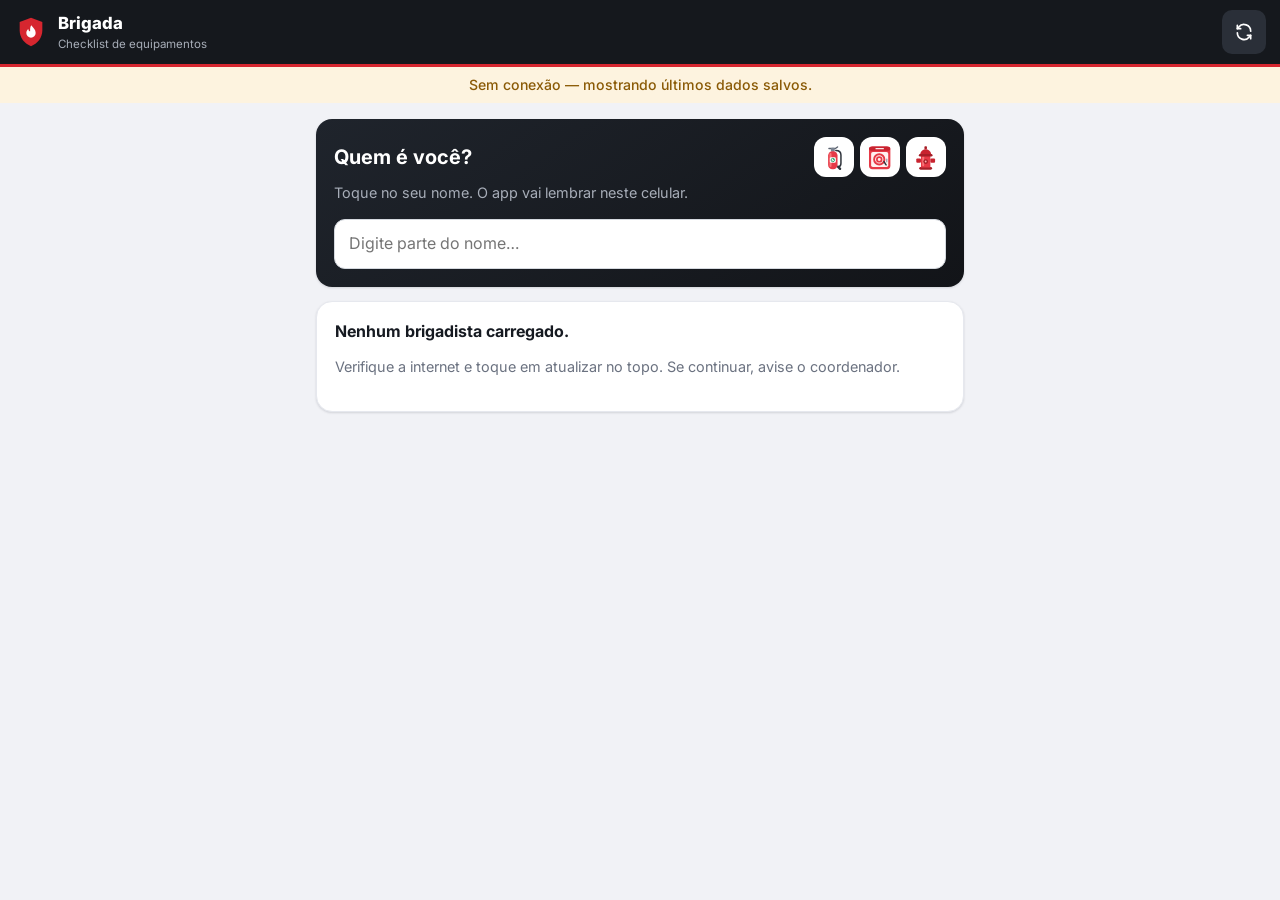
==== commit 3f4e16b1: "Layout mais amigável com ilustrações de extintor e hidrante - Ilustrações coloridas: extintor, hidra" ====
--- a/index.html
+++ b/index.html
@@ -11,40 +11,78 @@
 <link href="https://fonts.googleapis.com/css2?family=Inter:wght@400;500;600;700;800&display=swap" rel="stylesheet">
 <link rel="stylesheet" href="estilo.css">
 <style>
-  /* Específico do app de celular */
-  .btn-scan { min-height: 132px; justify-content: flex-start; gap: 18px; padding: 20px 22px; text-align: left; position: relative; overflow: hidden; }
-  .btn-scan .ic { width: 58px; height: 58px; }
-  .btn-scan b { display: block; font-size: 1.5rem; font-weight: 800; }
-  .btn-scan small { display: block; font-weight: 500; opacity: .85; font-size: .9rem; }
+  /* Específico do app de celular. Textos de botão nunca quebram linha: cortam com "…" */
+  .btn, .item .opc button { white-space: nowrap; }
+  .corta { display: block; min-width: 0; overflow: hidden; text-overflow: ellipsis; white-space: nowrap; }
+
+  /* Tela inicial: ocupa exatamente a altura da tela, sem rolagem */
+  body.tela-inicio { height: 100vh; height: 100dvh; display: flex; flex-direction: column; overflow: hidden; }
+  body.tela-inicio main { flex: 1; min-height: 0; width: 100%; display: flex; flex-direction: column; padding-bottom: max(16px, env(safe-area-inset-bottom)); }
+  .inicio { flex: 1; min-height: 0; display: flex; flex-direction: column; gap: 12px; }
+  .inicio > * { margin: 0; flex: none; }
+  .inicio .hero { padding: 14px 16px; }
+  .hero-topo { display: flex; align-items: center; gap: 12px; }
+  .hero-txt { flex: 1; min-width: 0; }
+  .hero-txt .nome { font-size: 1.1rem; font-weight: 800; }
+  .hero-rodape { display: flex; align-items: center; gap: 10px; margin-top: 10px; font-size: .85rem; }
+  .hero-rodape .corta { flex: 1; }
+  .hero-rodape .btn { flex: none; width: auto; margin: 0; min-height: 38px; padding: 6px 12px; font-size: .85rem; }
+  .inicio .btn-scan { flex: 1 1 auto; min-height: 96px; flex-direction: column; justify-content: center; align-items: center; text-align: center; gap: 10px; }
+  .inicio .btn-scan .ic { width: clamp(44px, 12vh, 76px); height: clamp(44px, 12vh, 76px); }
+  .inicio .btn-scan b { font-size: 1.55rem; }
+  .cats { display: grid; grid-template-columns: 1fr 1fr; gap: 10px; }
+  .cat { color: inherit; text-decoration: none; background: #fff; border: 1px solid var(--line); border-radius: var(--raio); box-shadow: var(--sombra); padding: 10px 12px;
+    display: flex; align-items: center; gap: 10px; min-width: 0; }
+  .cat .info { flex: 1; min-width: 0; }
+  .cat .info span { display: block; font-size: .78rem; color: var(--muted); font-weight: 600; white-space: nowrap; overflow: hidden; text-overflow: ellipsis; }
+  .cat .info b { display: block; font-size: 1.15rem; font-weight: 800; line-height: 1.15; }
+  .cat .barra { height: 5px; margin-top: 5px; }
+  .destaque { position: relative; display: inline-block; margin-bottom: 12px; }
+  .destaque .selo { position: absolute; right: -8px; bottom: -8px; width: 36px; height: 36px; border-radius: 50%; color: #fff;
+    border: 3px solid #fff; display: flex; align-items: center; justify-content: center; box-shadow: var(--sombra); }
+  .destaque .selo .ic { width: 18px; height: 18px; }
+  .item p .ilus { margin-top: -2px; }
+
+  .btn-scan { min-height: 120px; justify-content: flex-start; gap: 16px; padding: 18px 20px; text-align: left; position: relative; overflow: hidden; }
+  .btn-scan .ic { width: 52px; height: 52px; }
+  .btn-scan > span { min-width: 0; }
+  .btn-scan b { display: block; font-size: 1.4rem; font-weight: 800; }
+  .btn-scan small { display: block; font-weight: 500; opacity: .85; font-size: .88rem; overflow: hidden; text-overflow: ellipsis; }
   .btn-scan::after { content: ""; position: absolute; right: -30px; top: -30px; width: 140px; height: 140px; border-radius: 50%; background: rgba(255,255,255,.08); }
-  .btn-meus { min-height: 76px; justify-content: flex-start; text-align: left; }
-  .btn-meus .tag { margin-left: auto; }
-  .nomes .btn { justify-content: flex-start; text-align: left; min-height: 60px; font-size: 1rem; margin-bottom: 8px; font-weight: 600; }
-  .nomes .btn small { margin-left: auto; font-weight: 500; color: var(--muted); white-space: nowrap; }
-  .ativo-card .topo-eq { display: flex; gap: 14px; align-items: center; }
-  .ativo-card .topo-eq .chip { width: 54px; height: 54px; border-radius: 14px; background: var(--red); color: #fff; }
-  .ativo-card .topo-eq .chip .ic { width: 30px; height: 30px; }
-  .ativo-card .cod { font-size: 1.6rem; font-weight: 800; line-height: 1.1; }
-  .ativo-card dl { margin: 16px 0 0; display: grid; grid-template-columns: auto 1fr; gap: 9px 14px; font-size: .92rem; }
-  .ativo-card dt { color: #a7adb8; }
-  .ativo-card dd { margin: 0; text-align: right; font-weight: 600; }
-  .item { border: 1px solid var(--line); border-radius: var(--raio); padding: 14px; margin-bottom: 10px; background: #fff; box-shadow: var(--sombra); }
+  .btn-meus { min-height: 64px; justify-content: flex-start; text-align: left; }
+  .btn-meus .tag { margin-left: auto; flex: none; }
+  .btn-meus > .corta { flex: 1; text-align: left; }
+  .nomes .btn { justify-content: flex-start; text-align: left; min-height: 56px; font-size: .95rem; margin-bottom: 8px; font-weight: 600; }
+  .nomes .btn small { margin-left: auto; font-weight: 500; color: var(--muted); flex: none; }
+
+  /* Checklist compacto */
+  .ativo-card { padding: 14px 16px; }
+  .ativo-card .topo-eq { display: flex; gap: 12px; align-items: center; }
+  .ativo-card .topo-eq .chip { width: 44px; height: 44px; border-radius: 12px; background: var(--red); color: #fff; }
+  .ativo-card .topo-eq .chip .ic { width: 24px; height: 24px; }
+  .ativo-card .cod { font-size: 1.3rem; font-weight: 800; line-height: 1.1; }
+  .ativo-card .fatos { margin-top: 10px; font-size: .85rem; display: grid; gap: 4px; }
+  .ativo-card .fatos div { display: flex; gap: 8px; align-items: center; min-width: 0; }
+  .ativo-card .fatos .ic { width: 15px; height: 15px; color: #a7adb8; }
+  .item { border: 1px solid var(--line); border-radius: var(--raio); padding: 11px 12px; margin-bottom: 8px; background: #fff; box-shadow: var(--sombra); }
   .item.ok { border-color: var(--green); box-shadow: inset 4px 0 0 var(--green), var(--sombra); }
   .item.nc { border-color: var(--red); box-shadow: inset 4px 0 0 var(--red), var(--sombra); background: #fffafa; }
-  .item p { margin: 0 0 12px; font-weight: 600; display: flex; gap: 10px; }
+  .item p { margin: 0 0 9px; font-weight: 600; font-size: .93rem; display: flex; gap: 8px; }
   .item p .n { color: var(--muted); font-variant-numeric: tabular-nums; }
   .item.na { border-color: #9aa3af; box-shadow: inset 4px 0 0 #9aa3af, var(--sombra); background: #fafafa; }
-  .item .opc { display: grid; grid-template-columns: 1fr 1fr 0.62fr; gap: 8px; }
-  .item .opc button { min-height: 58px; font: inherit; font-size: .98rem; font-weight: 700; border-radius: 11px; border: 1.5px solid var(--line); background: #f8f9fb; color: var(--txt); display: flex; align-items: center; justify-content: center; gap: 6px; cursor: pointer; padding: 4px; line-height: 1.15; text-align: center; }
-  .item .opc button .ic { width: 18px; height: 18px; }
+  .item .opc { display: grid; grid-template-columns: 1fr 1.3fr .62fr; gap: 6px; }
+  .item .opc button { min-height: 48px; font: inherit; font-size: .88rem; font-weight: 700; border-radius: 10px; border: 1.5px solid var(--line); background: #f8f9fb; color: var(--txt); display: flex; align-items: center; justify-content: center; cursor: pointer; padding: 0 4px; overflow: hidden; text-overflow: ellipsis; }
   .item.ok .opc .b-ok { background: var(--green); border-color: var(--green); color: #fff; }
   .item.nc .opc .b-nc { background: var(--red); border-color: var(--red); color: #fff; }
   .item.na .opc .b-na { background: #6b7280; border-color: #6b7280; color: #fff; }
-  .item .obs-item { margin-top: 10px; min-height: 46px; }
-  .extras { display: grid; grid-template-columns: 1fr 1fr; gap: 10px; }
+  .item .obs-item { margin-top: 8px; min-height: 42px; padding: 9px 12px; font-size: .9rem; }
+  .extras { display: grid; grid-template-columns: 1fr; gap: 8px; }
+  .extras > div { display: flex; align-items: center; gap: 10px; }
+  .extras > div label { flex: 1; margin: 0; }
+  .extras > div input { flex: 0 0 165px; }
   .extras > div, .extras input { min-width: 0; }
-  .extras input { padding: 10px 8px; }
-  .extras label { font-weight: 600; font-size: .9rem; display: block; margin-bottom: 4px; }
+  .extras input { padding: 8px; min-height: 44px; font-size: .9rem; }
+  .extras label { font-weight: 600; font-size: .88rem; display: block; margin-bottom: 4px; white-space: nowrap; overflow: hidden; text-overflow: ellipsis; }
   .ok-msg { text-align: center; padding: 34px 18px; }
   .ok-msg .chip { width: 76px; height: 76px; border-radius: 50%; margin-bottom: 10px; }
   .ok-msg .chip .ic { width: 40px; height: 40px; }
@@ -114,6 +152,7 @@
   window.scrollTo(0, 0);
 }
 function render(titulo, html) {
+  document.body.classList.remove('tela-inicio');
   document.getElementById('titulo').textContent = titulo;
   document.getElementById('app').innerHTML = html;
 }
@@ -135,13 +174,13 @@
   const lista = S.brigadistas.filter(ativo).sort((a, b) => a.Nome.localeCompare(b.Nome));
   render('Brigada', `
     <div class="card escuro">
-      <h2 style="margin-bottom:4px">Quem é você?</h2>
+      <div class="linha" style="justify-content:space-between;flex-wrap:nowrap;margin-bottom:6px"><h2 style="margin:0">Quem é você?</h2><span style="display:flex;gap:6px">${ilusCat("Extintor", 40)}${ilus({ Categoria: "Hidrante", Tipo: "Hidrante com abrigo" }, 40)}${ilusCat("Hidrante", 40)}</span></div>
       <p class="muted" style="margin-top:0">Toque no seu nome. O app vai lembrar neste celular.</p>
       <input id="busca-nome" type="search" placeholder="Digite parte do nome…" oninput="filtrarNomes(this.value)" autocomplete="off">
     </div>
     <div class="nomes" id="nomes">
       ${lista.map(b => `<button type="button" class="btn sec" data-n="${esc(semAcento(b.Nome))}" onclick="escolherUsuario(${S.brigadistas.indexOf(b)})">
-        ${esc(b.Nome)} <small>${b.Dupla ? 'Dupla ' + esc(b.Dupla) : esc(b.Setor)}</small></button>`).join('')}
+        <span class="corta">${esc(b.Nome)}</span> <small>${b.Dupla ? 'Dupla ' + esc(b.Dupla) : esc(b.Setor)}</small></button>`).join('')}
       ${lista.length ? '' : `<div class="card"><b>Nenhum brigadista carregado.</b><p class="muted">Verifique a internet e toque em atualizar no topo. Se continuar, avise o coordenador.</p></div>`}
     </div>`);
 }
@@ -167,22 +206,28 @@
   const r = resumo(meus, mesAtual());
   const parceiro = membrosDupla(minhaDupla()).filter(b => b.Nome !== u.Nome).map(b => primeiroNome(b.Nome)).join(', ');
   render('Brigada', `
-    <div class="card escuro">
-      <div class="donut-wrap" style="gap:16px">
-        <div style="flex:1;min-width:170px">
-          <div class="muted">Olá,</div>
-          <h2 style="margin:0 0 4px;font-size:1.3rem">${esc(u.Nome)}</h2>
-          <div class="muted">${minhaDupla() ? 'Dupla ' + esc(minhaDupla()) + (parceiro ? ' · com ' + esc(parceiro) : '') : 'Sem dupla definida'}</div>
-          <button class="btn peq escuro" style="margin-top:12px" onclick="sair()">${ico('sair')} Não sou eu</button>
+    <div class="inicio">
+      <div class="card escuro hero">
+        <div class="hero-topo">
+          <div class="hero-txt">
+            <div class="muted">Olá,</div>
+            <b class="nome corta">${esc(u.Nome)}</b>
+            <span class="muted corta">${minhaDupla() ? 'Dupla ' + esc(minhaDupla()) + (parceiro ? ' · com ' + esc(parceiro) : '') : 'Sem dupla definida'}</span>
+          </div>
+          ${meus.length ? donut([{ v: r.ok, cor: COR.ok }, { v: r.nc, cor: COR.nc }], r.pct + '%', 'feito', 84, 'rgba(255,255,255,.14)') : ''}
         </div>
-        ${meus.length ? donut([{ v: r.ok, cor: COR.ok }, { v: r.nc, cor: COR.nc }], r.pct + '%', 'feito', 116, 'rgba(255,255,255,.14)') : ''}
+        <div class="hero-rodape">
+          <span class="corta">${meus.length ? `<b>${MESES[+mesAtual().split('-')[1] - 1]}</b> · ${r.feitos}/${r.total} · ${r.pend ? `<span style="color:#f5b94a">faltam ${r.pend}</span>` : '<span style="color:#5fd39f">tudo feito ✔</span>'}` : 'Nenhum equipamento na sua dupla'}</span>
+          <button class="btn escuro" onclick="sair()">${ico('sair')} Não sou eu</button>
+        </div>
       </div>
-      ${meus.length ? `<div style="margin-top:14px;font-size:.92rem"><b>${nomeMes(mesAtual())}</b> · ${r.feitos} de ${r.total} feitos ·
-        ${r.pend ? `<span style="color:#f5b94a">faltam ${r.pend}</span>` : '<span style="color:#5fd39f">tudo feito ✔</span>'}</div>`
-      : '<p class="muted" style="margin-bottom:0">Nenhum equipamento atribuído à sua dupla ainda.</p>'}
-    </div>
-    <button class="btn btn-scan" onclick="ir('ler')">${ico('scan')}<span><b>Ler QR Code</b><small>Aponte para a etiqueta do equipamento</small></span></button>
-    <button class="btn sec btn-meus" onclick="ir('meus')"><span class="chip ambar">${ico('lista')}</span>Meus equipamentos${r.pend ? `<span class="tag pend">${r.pend} pendentes</span>` : ''}</button>`);
+      ${meus.length ? `<div class="cats">${['Extintor', 'Hidrante'].map(c => { const rc = resumo(meus.filter(e => e.Categoria === c), mesAtual());
+        return `<a class="cat" href="#/meus">${ilusCat(c, 44)}<div class="info"><span>${c === 'Extintor' ? 'Extintores' : 'Hidrantes'}</span><b>${rc.feitos}/${rc.total}</b>
+          <div class="barra"><i style="width:${rc.pct}%"></i></div></div></a>`; }).join('')}</div>` : ''}
+      <button class="btn btn-scan" onclick="ir('ler')">${ico('scan')}<span><b>Ler QR Code</b><small>Aponte para a etiqueta</small></span></button>
+      <button class="btn sec btn-meus" onclick="ir('meus')"><span class="chip ambar">${ico('lista')}</span><span class="corta">Meus equipamentos</span>${r.pend ? `<span class="tag pend">${r.pend}</span>` : ''}</button>
+    </div>`);
+  document.body.classList.add('tela-inicio');
 }
 
 /* ---------- Leitor de QR ---------- */
@@ -243,49 +288,50 @@
     .map(detalheDe).find(d => d.extras);
   const anteriores = (ultimoComExtras && ultimoComExtras.extras) || {};
   render(eq.Codigo, `
-    <div class="card escuro ativo-card">
-      <div class="topo-eq">
-        <span class="chip">${iconeDe(eq)}</span>
-        <div style="min-width:0"><div class="cod">${esc(eq.Codigo)}</div><div class="muted">${esc(nomeTipo(eq))}</div></div>
-      </div>
-      <dl>
-        <dt>Setor (local)</dt><dd>${esc(eq.Local)}${eq.Grupo ? '<br><span class="muted">' + esc(eq.Grupo) + '</span>' : ''}</dd>
-        <dt>Responsável</dt><dd>${duplaDe(eq) ? 'Dupla ' + esc(duplaDe(eq)) + ' · ' + esc(nomesDupla(duplaDe(eq))) : 'Sem dupla'}</dd>
-        <dt>Último checklist</dt><dd>${st.reg ? fmtData(st.reg.DataHora) + ' · ' + esc(primeiroNome(st.reg.Brigadista)) : '—'}</dd>
-        <dt>Status do mês</dt><dd>${tagStatus(st)}</dd>
-      </dl>
-      ${outraDupla ? `<div class="aviso">Este equipamento é da dupla ${esc(duplaDe(eq))}. Você pode fazer mesmo assim.</div>` : ''}
-    </div>
+    ${cartaoEquip(eq, st, true)}
+    ${outraDupla ? `<div class="aviso" style="margin:-4px 0 12px">Este equipamento é da dupla ${esc(duplaDe(eq))}. Você pode fazer mesmo assim.</div>` : ''}
     ${extras.length ? `<div class="card"><div class="extras">${extras.map(c => `<div><label for="ex-${c.id}">${esc(c.rotulo)}</label>
       <input type="${c.tipo}" id="ex-${c.id}" value="${esc(anteriores[c.id] || '')}"></div>`).join('')}</div>
       ${Object.keys(anteriores).length ? '<p class="muted" style="margin:8px 0 0;font-size:.82rem">Preenchido com o último checklist. Corrija se mudou.</p>' : ''}</div>` : ''}
     <button class="btn verde" onclick="marcarTodos()">${ico('ok')} Tudo conforme</button>
     <div id="itens">
       ${itens.map((t, i) => `<div class="item" id="it${i}"><p><span class="n">${String(i + 1).padStart(2, '0')}</span>${esc(t)}</p>
-        <div class="opc"><button class="b-ok" onclick="resp(${i},'ok')">${ico('ok')} Conforme</button><button class="b-nc" onclick="resp(${i},'nc')">${ico('x')} Não conforme</button><button class="b-na" onclick="resp(${i},'na')">N.A.</button></div>
+        <div class="opc"><button class="b-ok" onclick="resp(${i},'ok')">Conforme</button><button class="b-nc" onclick="resp(${i},'nc')">Não conforme</button><button class="b-na" onclick="resp(${i},'na')">N.A.</button></div>
         <input class="obs-item" id="obs${i}" placeholder="Observação deste item" hidden></div>`).join('')}
     </div>
     <div class="card">
       <label class="campo" for="obs" style="margin-top:0">Observações / ações necessárias</label>
       <textarea id="obs" placeholder="Opcional"></textarea>
     </div>
-    <button class="btn" style="min-height:70px;font-size:1.2rem" id="btn-salvar" onclick="salvarChecklist('${esc(eq.Codigo)}')">${ico('salvar')} Salvar checklist</button>`);
+    <button class="btn" style="min-height:64px;font-size:1.1rem" id="btn-salvar" onclick="salvarChecklist('${esc(eq.Codigo)}')">${ico('salvar')} Salvar checklist</button>`);
+}
+/* Cartão escuro do equipamento: uma informação por linha, sem quebrar (texto longo termina em "…") */
+function cartaoEquip(eq, st, completo) {
+  const d = duplaDe(eq);
+  return `<div class="card escuro ativo-card">
+    <div class="topo-eq">
+      ${ilus(eq, 56)}
+      <div style="flex:1;min-width:0"><div class="cod corta">${esc(eq.Codigo)}</div><div class="muted corta">${esc(nomeTipo(eq))}</div></div>
+      ${tagStatus(st)}
+    </div>
+    <div class="fatos">
+      <div>${ico('pin')}<span class="corta">${esc(eq.Local)}${eq.Grupo && eq.Grupo !== eq.Local ? ' · ' + esc(eq.Grupo) : ''}</span></div>
+      ${completo ? `<div>${ico('equipe')}<span class="corta">${d ? 'Dupla ' + esc(d) + ' · ' + esc(nomesDupla(d)) : 'Sem dupla'}</span></div>
+      <div>${ico('relogio')}<span class="corta">${st.reg ? 'Último: ' + fmtData(st.reg.DataHora) + ' · ' + esc(primeiroNome(st.reg.Brigadista)) : 'Nenhum checklist este mês'}</span></div>` : ''}
+    </div>
+  </div>`;
+}
+/* Ilustração grande do equipamento com um selo (ok / nc / x / scan) */
+function destaque(eq, selo) {
+  const cfg = { ok: ['ok', 'var(--green)'], nc: ['alerta', 'var(--red)'], x: ['x', 'var(--red)'], scan: ['scan', 'var(--amber)'] }[selo];
+  return `<span class="destaque">${ilus(eq, 92)}<span class="selo" style="background:${cfg[1]}">${ico(cfg[0])}</span></span>`;
 }
 /* Sem leitura válida do QR: mostra só as informações e manda ler a etiqueta no local */
 function telaPrecisaLer(eq, st) {
   render(eq.Codigo, `
-    <div class="card escuro ativo-card">
-      <div class="topo-eq">
-        <span class="chip">${iconeDe(eq)}</span>
-        <div style="min-width:0"><div class="cod">${esc(eq.Codigo)}</div><div class="muted">${esc(nomeTipo(eq))}</div></div>
-      </div>
-      <dl>
-        <dt>Setor (local)</dt><dd>${esc(eq.Local)}</dd>
-        <dt>Status do mês</dt><dd>${tagStatus(st)}</dd>
-      </dl>
-    </div>
+    ${cartaoEquip(eq, st, false)}
     <div class="card ok-msg" style="padding:24px 18px">
-      <span class="chip ambar">${ico('scan')}</span>
+      ${destaque(eq, "scan")}
       <h2>Vá até o equipamento</h2>
       <p class="muted" style="margin:0">Para fazer o checklist é obrigatório ler o QR Code da etiqueta, no local.${leitura && leitura.cod === eq.Codigo ? ' A leitura anterior expirou (vale ' + VALIDADE_LEITURA_MIN + ' min).' : ''}</p>
     </div>
@@ -330,14 +376,14 @@
   atualizarBanner();
   if (recusado) return render('Recusado', `
     <div class="card ok-msg">
-      <span class="chip vermelho">${ico('x')}</span>
+      ${destaque(eq, 'x')}
       <h2>Checklist não aceito</h2>
       <p class="muted" style="margin:0">O QR Code lido não confere com a etiqueta atual de <b>${esc(eq.Codigo)}</b>. A etiqueta pode ter sido trocada. Leia a etiqueta do equipamento de novo ou avise o coordenador.</p>
     </div>
     <button class="btn btn-scan" onclick="ir('ler')">${ico('scan')}<span><b>Ler QR Code</b><small>Tentar de novo</small></span></button>`);
   render('Salvo', `
     <div class="card ok-msg">
-      <span class="chip ${nc.length ? 'vermelho' : 'verde'}">${ico(nc.length ? 'alerta' : 'ok')}</span>
+      ${destaque(eq, nc.length ? 'nc' : 'ok')}
       <h2>${nc.length ? 'Salvo com não conformidade' : 'Checklist salvo!'}</h2>
       <p style="margin:0"><b>${esc(eq.Codigo)}</b> · ${esc(eq.Local)}</p>
       ${nc.length ? `<p class="muted">Não conformidades: ${esc(nc.join('; '))}</p>` : ''}
@@ -365,7 +411,7 @@
   render('Meus equipamentos', `
     <div class="card">
       <div class="linha" style="justify-content:space-between"><h2 style="margin:0">Dupla ${esc(minhaDupla() || '—')}</h2><span class="muted">${nomeMes(mes)}</span></div>
-      <div class="muted" style="margin-top:4px">${grupos.length} setor(es) · ${r.total} equipamentos · checklist só lendo o QR no local</div>
+      <div class="muted" style="margin-top:4px">${grupos.length} setor(es) · ${r.total} equipamentos</div>
       <div class="linha" style="justify-content:space-between;margin:10px 0 6px"><span>${r.feitos} de ${r.total} feitos</span><b>${r.pct}%</b></div>
       <div class="barra"><i style="width:${r.pct}%"></i></div>
     </div>
@@ -373,7 +419,7 @@
     <div class="card" style="padding-top:12px;padding-bottom:6px">
       <div class="linha" style="justify-content:space-between;gap:8px"><b style="flex:1;min-width:0">${esc(g.nome)}</b><span class="tag ${rg.pend ? 'pend' : rg.nc ? 'nc' : 'ok'}">${rg.feitos}/${rg.total}</span></div>
       <ul class="lista">${g.itens.map(({ e, s }) => `<li><a class="lin" href="#/eq/${encodeURIComponent(e.Codigo)}">
-        <span class="chip ${s.st === 'ok' ? 'verde' : s.st === 'nc' ? 'vermelho' : 'ambar'}">${iconeDe(e)}</span>
+        ${ilus(e, 46, s.st)}
         <span class="info"><b>${esc(e.Codigo)}</b><small>${esc(nomeTipo(e))}</small></span>${tagStatus(s)}</a></li>`).join('')}</ul>
     </div>`; }).join('')}
     ${meus.length ? '' : '<div class="card"><p class="muted" style="margin:0">Nenhum setor atribuído à sua dupla. Avise o coordenador da brigada.</p></div>'}`);
--- a/estilo.css
+++ b/estilo.css
@@ -4,8 +4,8 @@
   --red: #d6262f; --red-d: #a81c23; --red-l: #fdecec;
   --green: #0f7a52; --green-l: #e4f4ec;
   --amber: #d98a06; --amber-l: #fdf3df;
-  --bg: #eef0f3; --card: #fff; --txt: #161a21; --muted: #6b7280; --line: #e4e7eb;
-  --raio: 14px; --sombra: 0 1px 2px rgba(16,24,40,.06), 0 1px 3px rgba(16,24,40,.08);
+  --bg: #f1f2f6; --card: #fff; --txt: #161a21; --muted: #6b7280; --line: #e6e8ee;
+  --raio: 16px; --sombra: 0 1px 2px rgba(16,24,40,.06), 0 1px 3px rgba(16,24,40,.08);
 }
 * { box-sizing: border-box; }
 html, body { margin: 0; background: var(--bg); color: var(--txt);
@@ -60,6 +60,15 @@
 .chip.ambar { background: var(--amber-l); color: var(--amber); }
 .chip.azul { background: #e7eefc; color: #2f5bd3; }
 .chip.escuro { background: var(--ink3); color: #fff; }
+
+/* ---------- ilustrações dos equipamentos ---------- */
+.ilus { width: var(--t, 48px); height: var(--t, 48px); border-radius: calc(var(--t, 48px) * .3); background: #fff3f1;
+  display: inline-flex; align-items: center; justify-content: center; flex: none; border: 2px solid #ffe1dc; }
+.ilus svg { width: 76%; height: 76%; display: block; }
+.ilus.ok { background: var(--green-l); border-color: #9fd9bd; }
+.ilus.nc { background: var(--red-l); border-color: #f3a3a7; }
+.ilus.pend { background: #fff8ea; border-color: #f4d79a; }
+.card.escuro .ilus { background: #fff; border-color: transparent; }
 
 /* ---------- status ---------- */
 .tag { display: inline-flex; align-items: center; gap: 6px; padding: 4px 10px; border-radius: 99px; font-size: .78rem; font-weight: 600; white-space: nowrap; }
@@ -123,6 +132,8 @@
 .qr { display: flex; justify-content: center; margin: 10px 0 4px; }
 .qr img, .qr canvas { width: 150px; height: 150px; }
 .etq b { font-size: 1.2rem; display: block; font-weight: 800; }
+.etq .etq-cod { display: flex; align-items: center; justify-content: center; gap: 8px; }
+.etq .etq-cod .ilus { border: 0; }
 .etq small { display: block; font-size: .72rem; line-height: 1.25; padding: 0 8px; }
 .etq .rod { display: flex; align-items: center; justify-content: center; gap: 6px; padding: 6px 8px 8px; }
 .etq .rod img { height: 20px; }
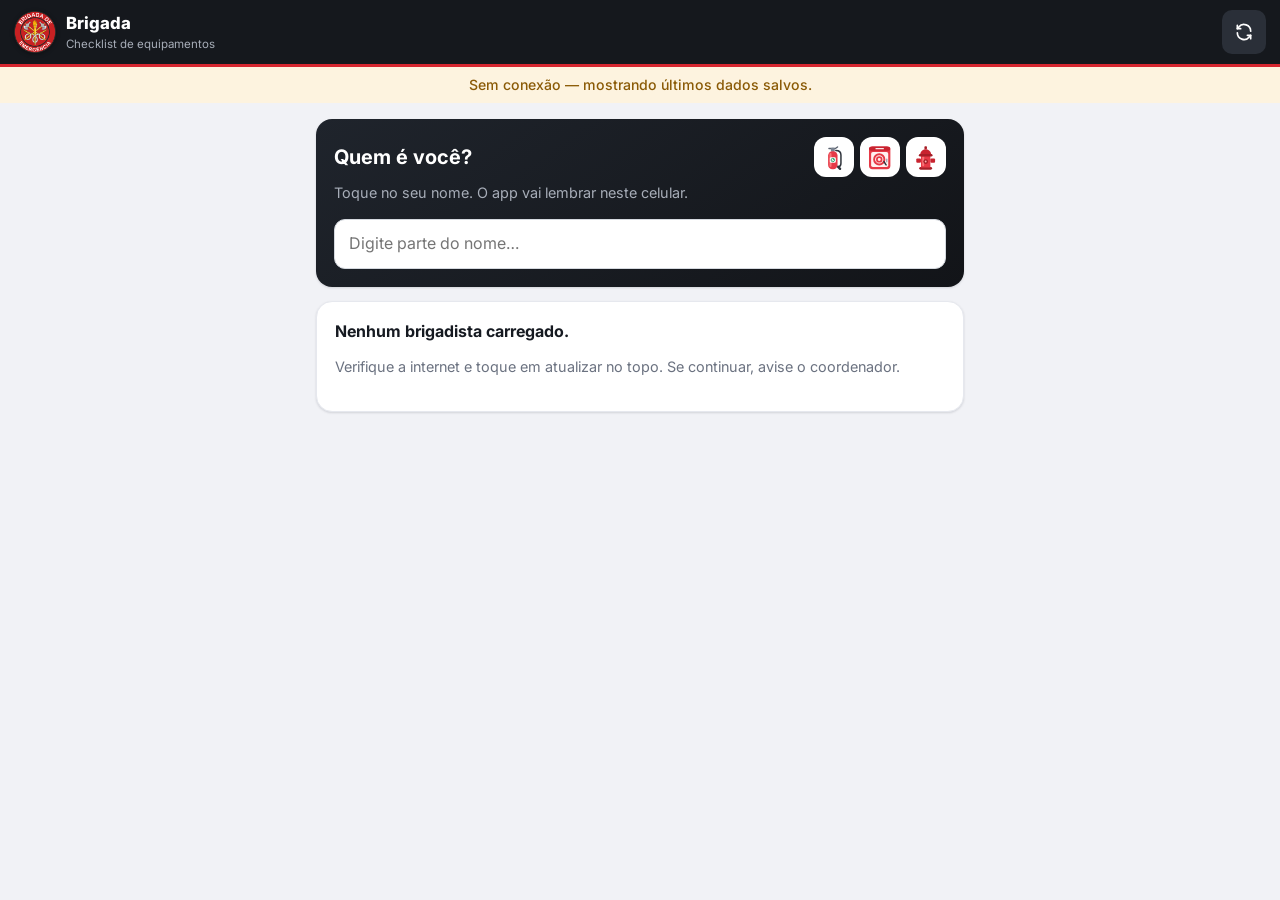
==== commit d06ed7e4: "Usa a logo da Brigada de Emergência no sistema Topo do app e da gestão, ícone da aba e da tela inici" ====
--- a/index.html
+++ b/index.html
@@ -6,7 +6,8 @@
 <meta name="theme-color" content="#15181d">
 <meta name="apple-mobile-web-app-capable" content="yes">
 <title>Brigada Checklist</title>
-<link rel="icon" href="data:image/svg+xml,<svg xmlns='http://www.w3.org/2000/svg' viewBox='0 0 24 24'><path d='M12 2l8 3v6c0 5-3.5 9.5-8 11-4.5-1.5-8-6-8-11V5z' fill='%23d6262f'/></svg>">
+<link rel="icon" type="image/png" href="brigada.png">
+<link rel="apple-touch-icon" href="brigada.png">
 <link rel="preconnect" href="https://fonts.googleapis.com">
 <link href="https://fonts.googleapis.com/css2?family=Inter:wght@400;500;600;700;800&display=swap" rel="stylesheet">
 <link rel="stylesheet" href="estilo.css">
@@ -103,7 +104,7 @@
 <header class="topo">
   <button class="ibtn" id="btn-voltar" aria-label="Voltar" onclick="voltar()" hidden></button>
   <a class="marca" href="#/">
-    <svg class="escudo" viewBox="0 0 24 24"><path d="M12 2l8 3v6c0 5-3.5 9.5-8 11-4.5-1.5-8-6-8-11V5z" fill="#d6262f"/><path d="M12.2 7.2c1.6 1.9 3.1 3.2 3.1 5.5a3.3 3.3 0 0 1-6.6 0c0-1.3.6-2.2 1.4-2.9.1 1.1.7 1.7 1.3 1.7 0-1.7-.2-2.8.8-4.3z" fill="#fff"/></svg>
+    <img class="escudo" src="brigada.png" alt="Brigada de Emergência">
     <span style="min-width:0"><b id="titulo">Brigada</b><small>Checklist de equipamentos</small></span>
   </a>
   <img class="logo" src="logo.png" alt="Dois Marcos Sementes" onerror="this.hidden=true">
--- a/estilo.css
+++ b/estilo.css
@@ -19,7 +19,7 @@
   display: flex; align-items: center; gap: 10px; padding: 10px 14px; padding-top: max(10px, env(safe-area-inset-top));
   border-bottom: 3px solid var(--red); }
 .marca { display: flex; align-items: center; gap: 10px; flex: 1; min-width: 0; color: #fff; text-decoration: none; }
-.marca .escudo { width: 34px; height: 34px; flex: none; }
+.marca .escudo { width: 42px; height: 42px; flex: none; object-fit: contain; filter: drop-shadow(0 1px 2px rgba(0,0,0,.35)); }
 .marca b { display: block; font-size: 1.05rem; font-weight: 800; white-space: nowrap; overflow: hidden; text-overflow: ellipsis; }
 .marca small { display: block; font-size: .72rem; color: #a7adb8; white-space: nowrap; overflow: hidden; text-overflow: ellipsis; }
 .logo { height: 34px; background: #fff; border-radius: 8px; padding: 3px 5px; flex: none; }
@@ -128,7 +128,7 @@
 .etiquetas { display: grid; grid-template-columns: repeat(auto-fill, minmax(196px, 1fr)); gap: 12px; }
 .etq { background: #fff; border: 2px solid var(--ink); border-radius: 12px; overflow: hidden; text-align: center; break-inside: avoid; page-break-inside: avoid; }
 .etq .top { background: var(--ink); color: #fff; font-weight: 800; font-size: .78rem; padding: 6px; letter-spacing: .06em; display: flex; align-items: center; justify-content: center; gap: 6px; border-bottom: 3px solid var(--red); }
-.etq .top svg { width: 14px; height: 14px; }
+.etq .top svg, .etq .top img { width: 22px; height: 22px; object-fit: contain; }
 .qr { display: flex; justify-content: center; margin: 10px 0 4px; }
 .qr img, .qr canvas { width: 150px; height: 150px; }
 .etq b { font-size: 1.2rem; display: block; font-weight: 800; }
